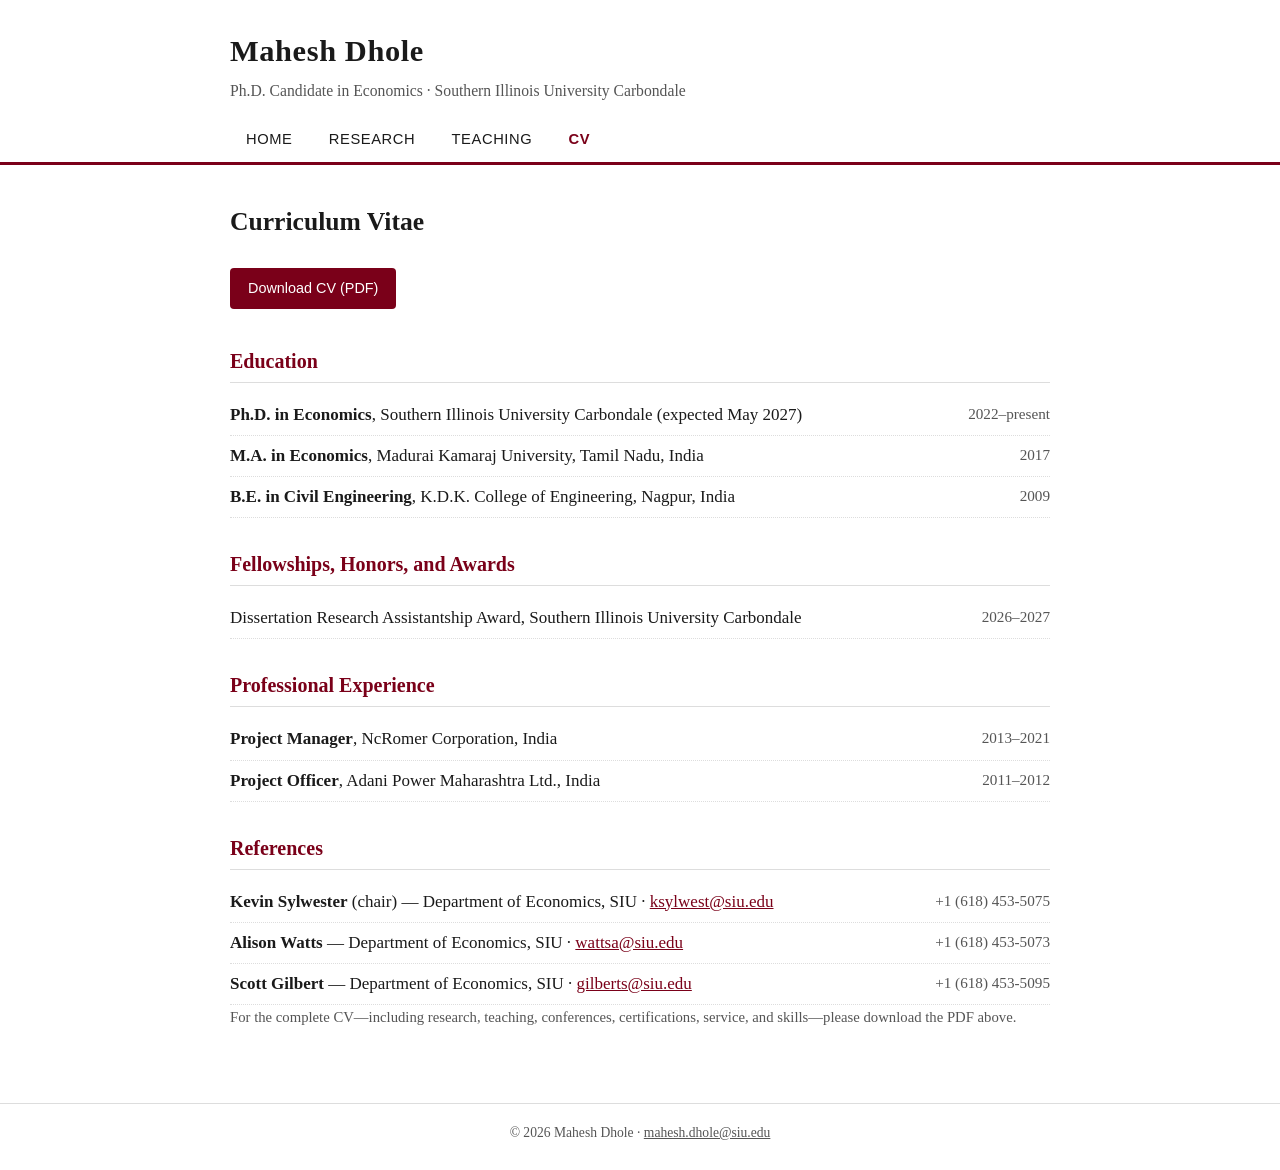
==== cv.html @ 6c19de3d "Launch personal academic website" ====
<!DOCTYPE html>
<html lang="en">
<head>
  <meta charset="UTF-8">
  <meta name="viewport" content="width=device-width, initial-scale=1">
  <title>CV — Mahesh Dhole</title>
  <meta name="description" content="Curriculum vitae of Mahesh Dhole, Ph.D. candidate in Economics at Southern Illinois University Carbondale.">
  <link rel="stylesheet" href="style.css">
</head>
<body>

<header>
  <div class="header-inner">
    <div class="site-name">Mahesh Dhole</div>
    <div class="site-sub">Ph.D. Candidate in Economics · Southern Illinois University Carbondale</div>
    <nav>
      <a href="index.html">Home</a>
      <a href="research.html">Research</a>
      <a href="teaching.html">Teaching</a>
      <a href="cv.html" class="active">CV</a>
    </nav>
  </div>
</header>

<main>
  <h1>Curriculum Vitae</h1>

  <p>
    <a class="btn" href="CV_Mahesh_Dhole.pdf" target="_blank" rel="noopener">Download CV (PDF)</a>
  </p>

  <h2>Education</h2>
  <ul class="course-list">
    <li><span><strong>Ph.D. in Economics</strong>, Southern Illinois University Carbondale (expected May 2027)</span><span class="term">2022–present</span></li>
    <li><span><strong>M.A. in Economics</strong>, Madurai Kamaraj University, Tamil Nadu, India</span><span class="term">2017</span></li>
    <li><span><strong>B.E. in Civil Engineering</strong>, K.D.K. College of Engineering, Nagpur, India</span><span class="term">2009</span></li>
  </ul>

  <h2>Fellowships, Honors, and Awards</h2>
  <ul class="course-list">
    <li><span>Dissertation Research Assistantship Award, Southern Illinois University Carbondale</span><span class="term">2026–2027</span></li>
  </ul>

  <h2>Professional Experience</h2>
  <ul class="course-list">
    <li><span><strong>Project Manager</strong>, NcRomer Corporation, India</span><span class="term">2013–2021</span></li>
    <li><span><strong>Project Officer</strong>, Adani Power Maharashtra Ltd., India</span><span class="term">2011–2012</span></li>
  </ul>

  <h2>References</h2>
  <ul class="course-list">
    <li><span><strong>Kevin Sylwester</strong> (chair) — Department of Economics, SIU · <a href="mailto:ksylwest@siu.edu">ksylwest@siu.edu</a></span><span class="term">+1 (618) 453-5075</span></li>
    <li><span><strong>Alison Watts</strong> — Department of Economics, SIU · <a href="mailto:wattsa@siu.edu">wattsa@siu.edu</a></span><span class="term">+1 (618) 453-5073</span></li>
    <li><span><strong>Scott Gilbert</strong> — Department of Economics, SIU · <a href="mailto:gilberts@siu.edu">gilberts@siu.edu</a></span><span class="term">+1 (618) 453-5095</span></li>
  </ul>

  <p class="note">For the complete CV—including research, teaching, conferences, certifications, service, and skills—please download the PDF above.</p>
</main>

<footer>
  © 2026 Mahesh Dhole ·
  <a href="mailto:mahesh.dhole@siu.edu">mahesh.dhole@siu.edu</a>
</footer>

</body>
</html>
---- style.css ----
/* Mahesh Dhole — academic website stylesheet */
:root {
  --ink: #1a1a1a;
  --muted: #555;
  --accent: #7a0019;      /* deep maroon */
  --accent-soft: #a33;
  --rule: #ddd;
  --bg: #ffffff;
  --bg-alt: #f7f6f4;
}

* { box-sizing: border-box; margin: 0; padding: 0; }

body {
  font-family: Georgia, "Times New Roman", serif;
  color: var(--ink);
  background: var(--bg);
  line-height: 1.65;
  font-size: 17px;
}

/* ---------- Header / nav ---------- */
header {
  border-bottom: 3px solid var(--accent);
  background: var(--bg);
}
.header-inner {
  max-width: 860px;
  margin: 0 auto;
  padding: 26px 20px 0 20px;
}
.site-name {
  font-size: 1.9rem;
  font-weight: bold;
  letter-spacing: 0.02em;
}
.site-sub {
  color: var(--muted);
  font-size: 0.98rem;
  margin-top: 2px;
}
nav {
  margin-top: 14px;
}
nav a {
  display: inline-block;
  padding: 9px 16px 11px 16px;
  color: var(--ink);
  text-decoration: none;
  font-family: Helvetica, Arial, sans-serif;
  font-size: 0.92rem;
  letter-spacing: 0.04em;
  text-transform: uppercase;
}
nav a:hover { color: var(--accent); }
nav a.active {
  color: var(--accent);
  border-bottom: 3px solid var(--accent);
  margin-bottom: -3px;
  font-weight: bold;
}

/* ---------- Layout ---------- */
main {
  max-width: 860px;
  margin: 0 auto;
  padding: 36px 20px 60px 20px;
}

h1 { font-size: 1.6rem; margin-bottom: 18px; }
h2 {
  font-size: 1.25rem;
  color: var(--accent);
  margin: 30px 0 12px 0;
  padding-bottom: 4px;
  border-bottom: 1px solid var(--rule);
}
h3 { font-size: 1.05rem; margin: 18px 0 6px 0; }

p { margin-bottom: 14px; }
a { color: var(--accent); }
a:hover { color: var(--accent-soft); }

.paper {
  margin-bottom: 26px;
}
.paper-title {
  font-weight: bold;
  font-size: 1.05rem;
}
.paper-coauthors {
  color: var(--muted);
  font-style: italic;
}
.paper-status {
  display: inline-block;
  font-family: Helvetica, Arial, sans-serif;
  font-size: 0.72rem;
  letter-spacing: 0.05em;
  text-transform: uppercase;
  color: #fff;
  background: var(--accent);
  border-radius: 3px;
  padding: 1px 8px 2px 8px;
  margin: 4px 0;
}
details {
  margin-top: 6px;
  background: var(--bg-alt);
  border-left: 3px solid var(--accent);
  padding: 10px 14px;
}
details summary {
  cursor: pointer;
  font-family: Helvetica, Arial, sans-serif;
  font-size: 0.85rem;
  color: var(--muted);
}
details p { margin: 10px 0 2px 0; font-size: 0.95rem; }

/* ---------- Home page ---------- */
.intro {
  display: flex;
  gap: 30px;
  align-items: flex-start;
  flex-wrap: wrap;
}
.intro-photo {
  width: 210px;
  flex-shrink: 0;
}
.intro-photo img {
  width: 100%;
  border-radius: 6px;
  border: 1px solid var(--rule);
}
.photo-placeholder {
  width: 210px;
  height: 260px;
  background: var(--bg-alt);
  border: 1px dashed var(--rule);
  border-radius: 6px;
  display: flex;
  align-items: center;
  justify-content: center;
  color: var(--muted);
  font-size: 0.85rem;
  text-align: center;
  padding: 10px;
}
.intro-text { flex: 1; min-width: 280px; }

.notice {
  background: var(--bg-alt);
  border-left: 3px solid var(--accent);
  padding: 10px 16px;
  margin: 18px 0;
  font-size: 0.98rem;
}

/* ---------- Teaching / CV lists ---------- */
.course-list { list-style: none; }
.course-list li {
  display: flex;
  justify-content: space-between;
  gap: 16px;
  padding: 6px 0;
  border-bottom: 1px dotted var(--rule);
}
.course-list .term {
  color: var(--muted);
  white-space: nowrap;
  font-size: 0.95rem;
}
.note { color: var(--muted); font-size: 0.92rem; }

.btn {
  display: inline-block;
  font-family: Helvetica, Arial, sans-serif;
  font-size: 0.9rem;
  background: var(--accent);
  color: #fff !important;
  text-decoration: none;
  padding: 9px 18px;
  border-radius: 4px;
  margin: 6px 8px 6px 0;
}
.btn:hover { background: var(--accent-soft); }

/* ---------- Footer ---------- */
footer {
  border-top: 1px solid var(--rule);
  color: var(--muted);
  font-size: 0.85rem;
  text-align: center;
  padding: 18px 10px 26px 10px;
}
footer a { color: var(--muted); }

@media (max-width: 640px) {
  .intro { flex-direction: column; align-items: center; }
  nav a { padding: 8px 10px; font-size: 0.85rem; }
  .course-list li { flex-direction: column; gap: 0; }
}
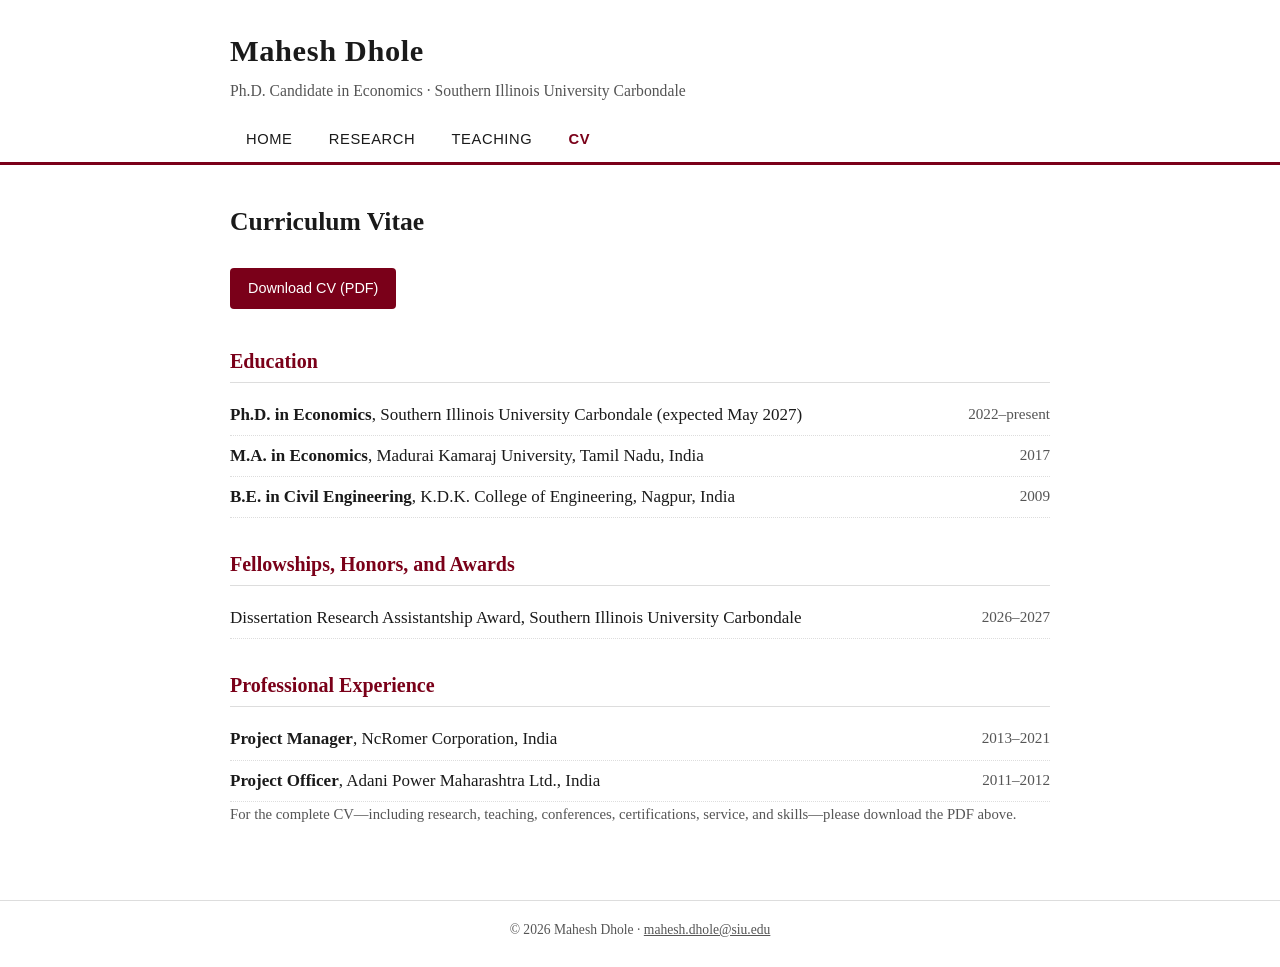
==== commit 4aa18b86: "Update cv.html" ====
--- a/cv.html
+++ b/cv.html
@@ -47,13 +47,6 @@
     <li><span><strong>Project Officer</strong>, Adani Power Maharashtra Ltd., India</span><span class="term">2011–2012</span></li>
   </ul>
 
-  <h2>References</h2>
-  <ul class="course-list">
-    <li><span><strong>Kevin Sylwester</strong> (chair) — Department of Economics, SIU · <a href="mailto:ksylwest@siu.edu">ksylwest@siu.edu</a></span><span class="term">+1 (618) 453-5075</span></li>
-    <li><span><strong>Alison Watts</strong> — Department of Economics, SIU · <a href="mailto:wattsa@siu.edu">wattsa@siu.edu</a></span><span class="term">+1 (618) 453-5073</span></li>
-    <li><span><strong>Scott Gilbert</strong> — Department of Economics, SIU · <a href="mailto:gilberts@siu.edu">gilberts@siu.edu</a></span><span class="term">+1 (618) 453-5095</span></li>
-  </ul>
-
   <p class="note">For the complete CV—including research, teaching, conferences, certifications, service, and skills—please download the PDF above.</p>
 </main>
 
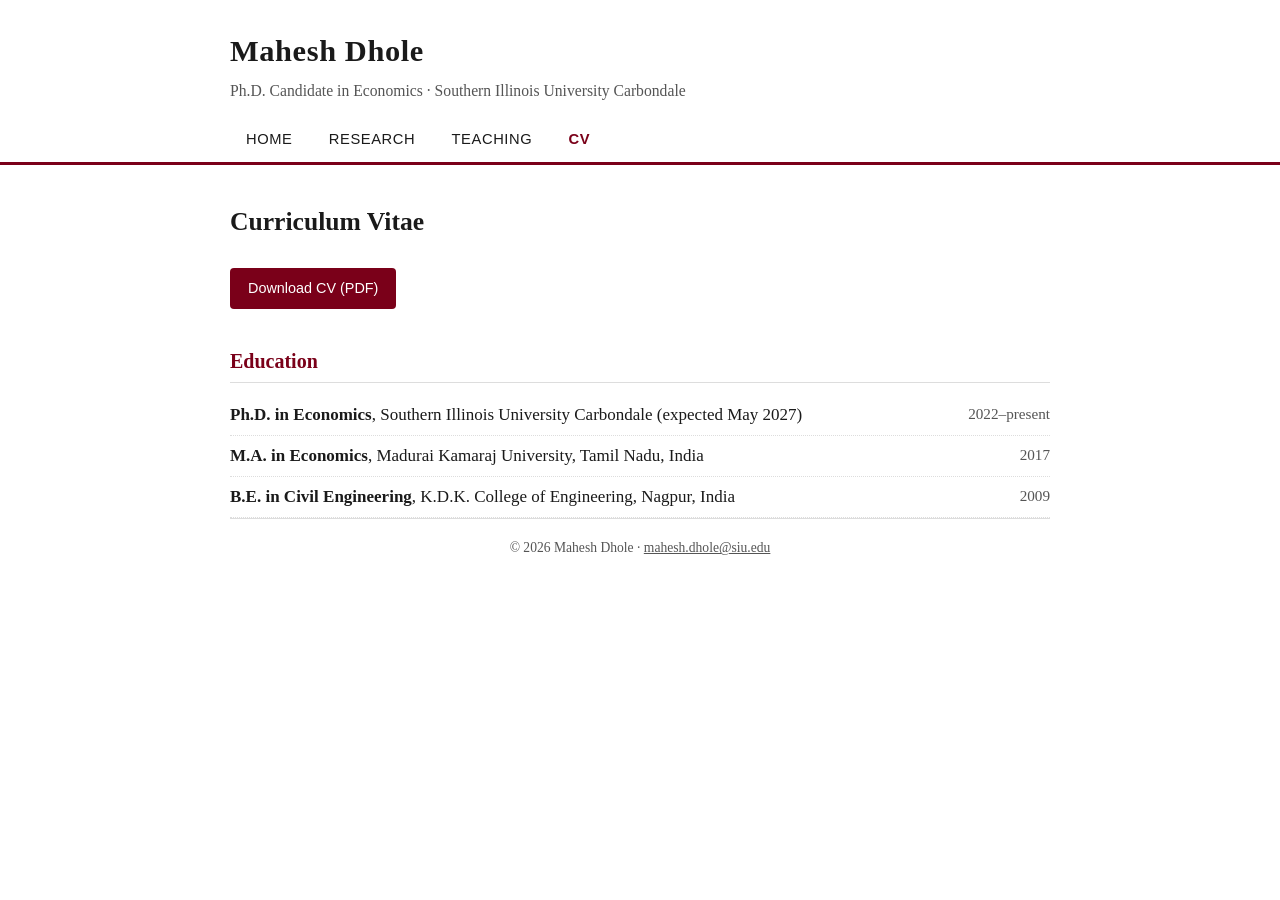
==== commit 64ff78dd: "Update cv.html" ====
--- a/cv.html
+++ b/cv.html
@@ -36,19 +36,7 @@
     <li><span><strong>B.E. in Civil Engineering</strong>, K.D.K. College of Engineering, Nagpur, India</span><span class="term">2009</span></li>
   </ul>
 
-  <h2>Fellowships, Honors, and Awards</h2>
-  <ul class="course-list">
-    <li><span>Dissertation Research Assistantship Award, Southern Illinois University Carbondale</span><span class="term">2026–2027</span></li>
-  </ul>
-
-  <h2>Professional Experience</h2>
-  <ul class="course-list">
-    <li><span><strong>Project Manager</strong>, NcRomer Corporation, India</span><span class="term">2013–2021</span></li>
-    <li><span><strong>Project Officer</strong>, Adani Power Maharashtra Ltd., India</span><span class="term">2011–2012</span></li>
-  </ul>
-
-  <p class="note">For the complete CV—including research, teaching, conferences, certifications, service, and skills—please download the PDF above.</p>
-</main>
+  
 
 <footer>
   © 2026 Mahesh Dhole ·
--- a/style.css
+++ b/style.css
@@ -126,7 +126,7 @@
   flex-wrap: wrap;
 }
 .intro-photo {
-  width: 210px;
+  width: 280px;
   flex-shrink: 0;
 }
 .intro-photo img {
@@ -135,7 +135,7 @@
   border: 1px solid var(--rule);
 }
 .photo-placeholder {
-  width: 210px;
+  width: 280px;
   height: 260px;
   background: var(--bg-alt);
   border: 1px dashed var(--rule);
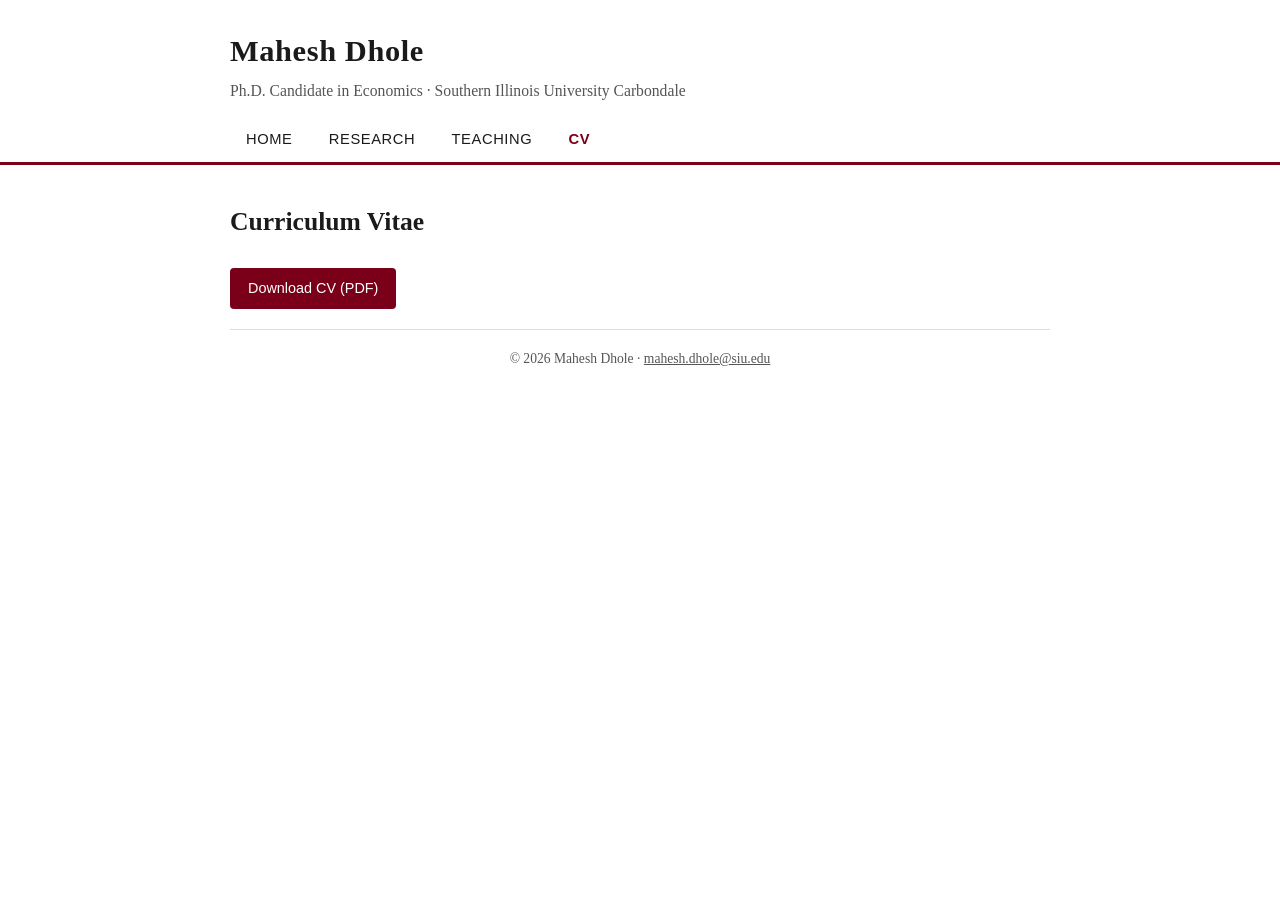
==== commit f5a41fa6: "Update cv.html" ====
--- a/cv.html
+++ b/cv.html
@@ -29,12 +29,7 @@
     <a class="btn" href="CV_Mahesh_Dhole.pdf" target="_blank" rel="noopener">Download CV (PDF)</a>
   </p>
 
-  <h2>Education</h2>
-  <ul class="course-list">
-    <li><span><strong>Ph.D. in Economics</strong>, Southern Illinois University Carbondale (expected May 2027)</span><span class="term">2022–present</span></li>
-    <li><span><strong>M.A. in Economics</strong>, Madurai Kamaraj University, Tamil Nadu, India</span><span class="term">2017</span></li>
-    <li><span><strong>B.E. in Civil Engineering</strong>, K.D.K. College of Engineering, Nagpur, India</span><span class="term">2009</span></li>
-  </ul>
+
 
   
 
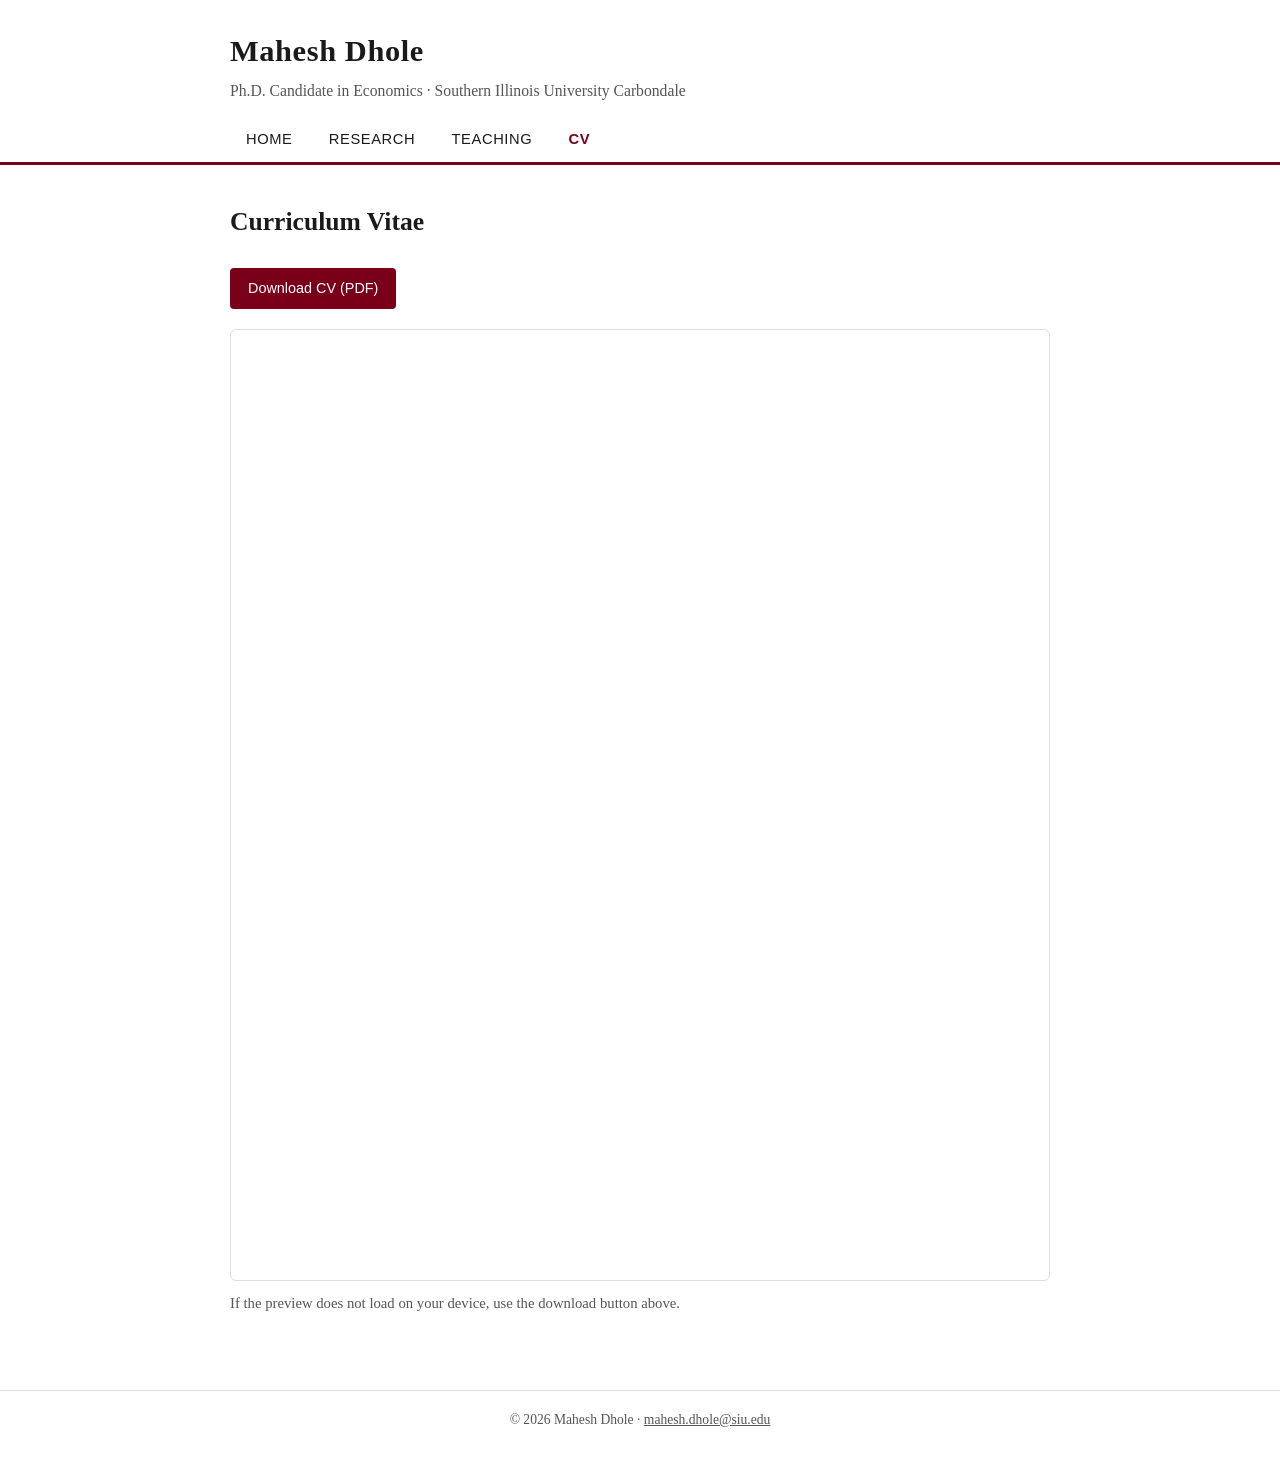
==== commit 1881300a: "Add files via upload" ====
--- a/cv.html
+++ b/cv.html
@@ -29,9 +29,11 @@
     <a class="btn" href="CV_Mahesh_Dhole.pdf" target="_blank" rel="noopener">Download CV (PDF)</a>
   </p>
 
-
-
-  
+  <div style="border:1px solid #ddd;border-radius:6px;overflow:hidden;margin-top:14px;">
+    <iframe src="CV_Mahesh_Dhole.pdf" title="CV of Mahesh Dhole" style="width:100%;height:950px;border:none;display:block;"></iframe>
+  </div>
+  <p class="note" style="margin-top:10px;">If the preview does not load on your device, use the download button above.</p>
+</main>
 
 <footer>
   © 2026 Mahesh Dhole ·
--- a/style.css
+++ b/style.css
@@ -17,6 +17,9 @@
   background: var(--bg);
   line-height: 1.65;
   font-size: 17px;
+  display: flex;
+  flex-direction: column;
+  min-height: 100vh;
 }
 
 /* ---------- Header / nav ---------- */
@@ -63,8 +66,10 @@
 /* ---------- Layout ---------- */
 main {
   max-width: 860px;
+  width: 100%;
   margin: 0 auto;
   padding: 36px 20px 60px 20px;
+  flex: 1;
 }
 
 h1 { font-size: 1.6rem; margin-bottom: 18px; }
@@ -189,6 +194,7 @@
 
 /* ---------- Footer ---------- */
 footer {
+  margin-top: auto;
   border-top: 1px solid var(--rule);
   color: var(--muted);
   font-size: 0.85rem;
